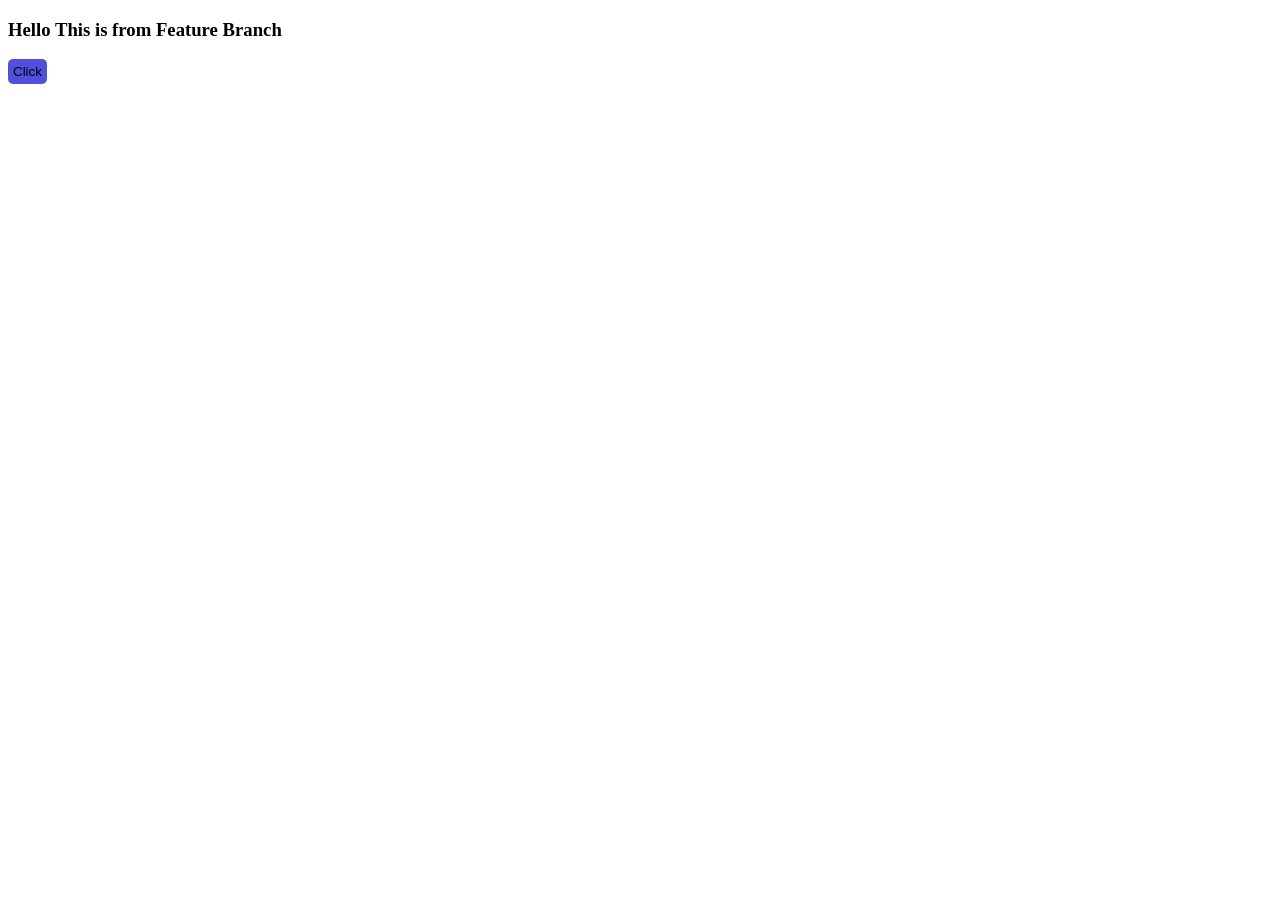
==== marque-mern/index.html @ 1f09057d "hello" ====
<!DOCTYPE html>
<html lang="en">
<head>
  <meta charset="UTF-8">
  <meta name="viewport" content="width=device-width, initial-scale=1.0">
  <title>Github Changes</title>
</head>
<body>

  <h3>Hello This is from Feature Branch</h3>
  
  <button 
    style="
      border: none;
      border-radius: 5px;
      padding: 5px;
      background-color: rgb(80, 80, 221);
    ">
    Click
  </button>

</body>
</html>
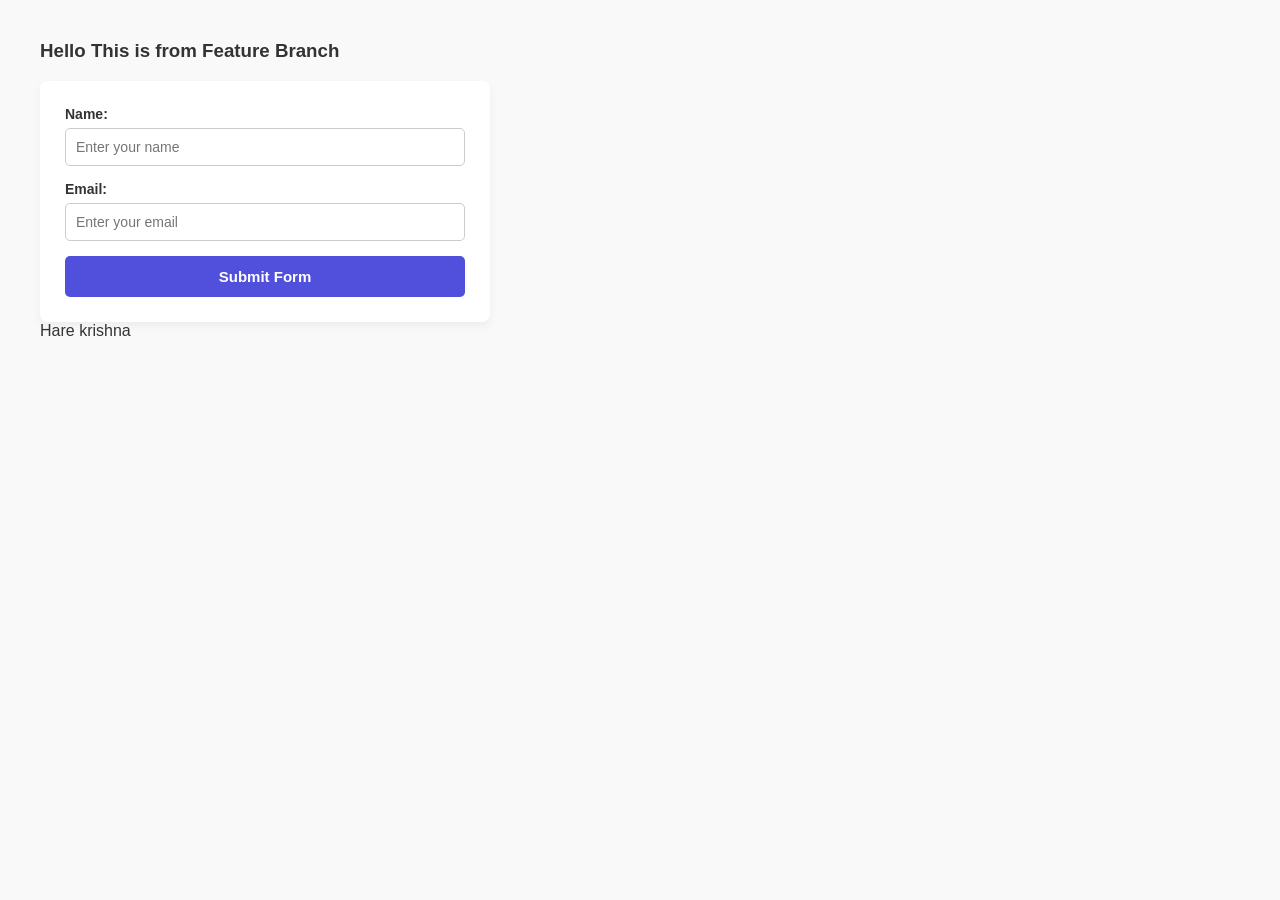
==== commit b78b38b5: "Added all files" ====
--- a/marque-mern/index.html
+++ b/marque-mern/index.html
@@ -3,21 +3,99 @@
 <head>
   <meta charset="UTF-8">
   <meta name="viewport" content="width=device-width, initial-scale=1.0">
-  <title>Github Changes</title>
+  <title>Github Changes - Form Feature</title>
+  <style>
+    
+    body {
+      font-family: Arial, sans-serif;
+      margin: 40px;
+      background-color: #f9f9f9;
+      color: #333;
+    }
+
+    .form-container {
+      max-width: 400px;
+      background: white;
+      padding: 25px;
+      border-radius: 8px;
+      box-shadow: 0 4px 10px rgba(0, 0, 0, 0.05);
+      display: flex;
+      flex-direction: column;
+      gap: 15px;
+    }
+
+    .form-group {
+      display: flex;
+      flex-direction: column;
+      gap: 6px;
+    }
+
+    .form-group label {
+      font-weight: bold;
+      font-size: 14px;
+    }
+
+    .form-input {
+      padding: 10px;
+      border: 1px solid #ccc;
+      border-radius: 5px;
+      font-size: 14px;
+      outline: none;
+      transition: border-color 0.2s;
+    }
+
+    .form-input:focus {
+      border-color: rgb(80, 80, 221);
+    }
+  </style>
 </head>
 <body>
 
   <h3>Hello This is from Feature Branch</h3>
   
-  <button 
-    style="
-      border: none;
-      border-radius: 5px;
-      padding: 5px;
-      background-color: rgb(80, 80, 221);
-    ">
-    Click
-  </button>
+  <form class="form-container" id="userForm">
+    
+    <div class="form-group">
+      <label for="username">Name:</label>
+      <input type="text" id="username" name="username" class="form-input" placeholder="Enter your name" required>
+    </div>
+
+    <div class="form-group">
+      <label for="useremail">Email:</label>
+      <input type="email" id="useremail" name="useremail" class="form-input" placeholder="Enter your email" required>
+    </div>
+
+    <button 
+      type="submit"
+      style="
+        border: none;
+        border-radius: 5px;
+        padding: 12px;
+        background-color: rgb(80, 80, 221);
+        color: white;
+        font-size: 15px;
+        font-weight: bold;
+        cursor: pointer;
+        transition: opacity 0.2s;
+      "
+      onmouseover="this.style.opacity='0.9'"
+      onmouseout="this.style.opacity='1'"
+    >
+      Submit Form
+    </button>
+
+  </form>
+
+  <script>
+
+    document.getElementById('userForm').addEventListener('submit', function(event) {
+      event.preventDefault(); 
+      const name = document.getElementById('username').value;
+      alert('Success! Form submitted for: ' + name);
+    });
+  </script>
+
+  <p1> Hare krishna </p1>
 
 </body>
 </html>
